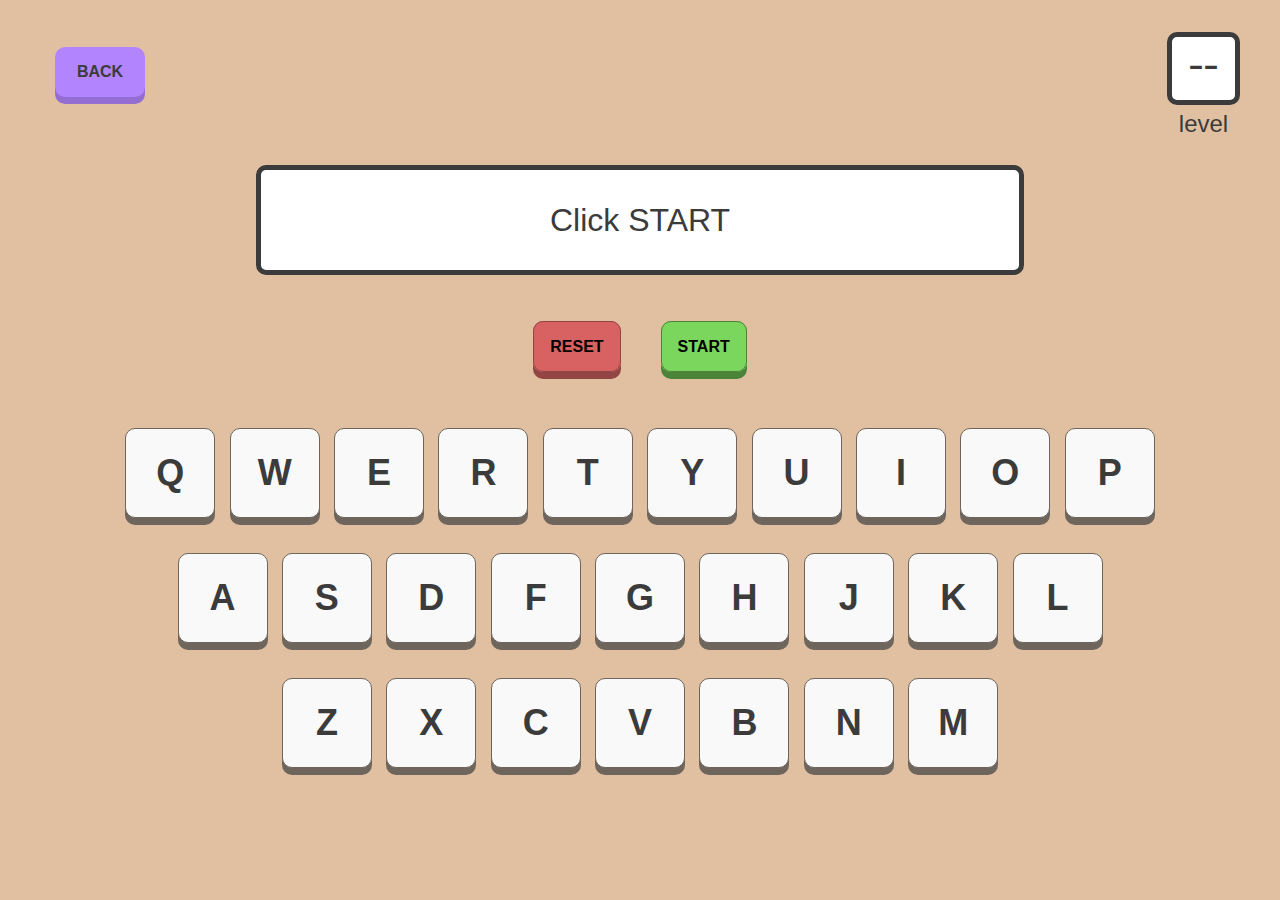
==== alphabetical.html @ af6d9aac "css edited - still have to edit home page for mobile" ====
<!DOCTYPE html>
<html lang="en">
<head>
    <meta charset="UTF-8">
    <meta http-equiv="X-UA-Compatible" content="IE=edge">
    <meta name="viewport" content="width=device-width, initial-scale=1.0">
    <link rel="preconnect" href="https://fonts.gstatic.com">
    <link href="https://fonts.googleapis.com/css2?family=Comfortaa:wght@300&display=swap" rel="stylesheet">
    <link rel="stylesheet" href="style.css">
    <title>Simon-Spells</title>
</head>
<body>
<div class="screen">
    <div class="top-display">
        <div class="back-btn"><a href="index.html" style="text-decoration: none; color: #3B3B3B;">back</a></div>
        <div class="level-display">
            <div id="level-number"></div>
            <div id="level-word">level</div>
        </div> 
    </div>

    <div class="whos-turn"></div>
    <div class="reset-start-btns">
        <a class = "btn--action"><span id="reset-btn" class="front-buttons">reset</span></a>
        <a class = "btn--action"><span id="start-btn" class="front-buttons">start</span></a>
    </div>
</div>
<!-- <div class="keyboard">
    <div class= "row1">
        <button class= "key" id="q">Q</button>
        <button class= "key" id="w">W</button>
        <button class= "key" id="e">E</button>
        <button class= "key" id="r">R</button>
        <button class= "key" id="t">T</button>
        <button class= "key" id="y">Y</button>
        <button class= "key" id="u">U</button>
        <button class= "key" id="i">I</button>
        <button class= "key" id="o">O</button>
        <button class= "key" id="p">P</button>
    </div>
    <div class="row2">
        <button class= "key" id="a">A</button>
        <button class= "key" id="s">S</button>
        <button class= "key" id="d">D</button>
        <button class= "key" id="f">F</button>
        <button class= "key" id="g">G</button>
        <button class= "key" id="h">H</button>
        <button class= "key" id="j">J</button>
        <button class= "key" id="k">K</button>
        <button class= "key" id="l">L</button>
    </div>
    <div class="row3">
        <button class= "key" id="z">Z</button>
        <button class= "key" id="x">X</button>
        <button class= "key" id="c">C</button>
        <button class= "key" id="v">V</button>
        <button class= "key" id="b">B</button>
        <button class= "key" id="n">N</button>
        <button class= "key" id="m">M</button>
    </div> -->
    <div class="keyboard">
        <div class= "row1">
            <a class = "btn--action"><div class= "key" id="q">Q</div></a>
            <a class = "btn--action"><div class= "key" id="w">W</div></a>
            <a class = "btn--action"><div class= "key" id="e">E</div></a>
            <a class = "btn--action"><div class= "key" id="r">R</div></a>
            <a class = "btn--action"><div class= "key" id="t">T</div></a>
            <a class = "btn--action"><div class= "key" id="y">Y</div></a>
            <a class = "btn--action"><div class= "key" id="u">U</div></a>
            <a class = "btn--action"><div class= "key" id="i">I</div></a>
            <a class = "btn--action"><div class= "key" id="o">O</div></a>
            <a class = "btn--action"><div class= "key" id="p">P</div></a>
        </div>
        <div class="row2">
            <a class = "btn--action"><div class= "key" id="a">A</div></a>
            <a class = "btn--action"><div class= "key" id="s">S</div></a>
            <a class = "btn--action"><div class= "key" id="d">D</div></a>
            <a class = "btn--action"><div class= "key" id="f">F</div></a>
            <a class = "btn--action"><div class= "key" id="g">G</div></a>
            <a class = "btn--action"><div class= "key" id="h">H</div></a>
            <a class = "btn--action"><div class= "key" id="j">J</div></a>
            <a class = "btn--action"><div class= "key" id="k">K</div></a>
            <a class = "btn--action"><div class= "key" id="l">L</div></a>
        </div>
        <div class="row3">
            <a class = "btn--action"><div class= "key" id="z">Z</div></a>
            <a class = "btn--action"><div class= "key" id="x">X</div></a>
            <a class = "btn--action"><div class= "key" id="c">C</div></a>
            <a class = "btn--action"><div class= "key" id="v">V</div></a>
            <a class = "btn--action"><div class= "key" id="b">B</div></a>
            <a class = "btn--action"><div class= "key" id="n">N</div></a>
            <a class = "btn--action"><div class= "key" id="m">M</div></a>
        </div>
    </div>

    <script src="alphabetical.js"></script>
</body>
</html>
---- style.css ----
body {
    color:#3B3B3B;
    background-color:#E1C0A2;
}
h1{
    color: #3B3B3B;
    font-family: 'Comfortaa', cursive;
    font-size: 4rem;
    letter-spacing: 2px;
    text-align: center;
    text-transform: uppercase;
    margin-top: 8vh;
}
/* .screen {
    border: 2rem solid #3B3B3B;
    max-width:1000px ;
    padding: 3rem;
    border-radius: 20px;
    background-color: #FAFAFA;
} */
/* 
h2{
    color: #3B3B3B;
    font-size: 2rem;
    text-align: center;
    margin: 5px;
} */

#simon-intro {
    max-width: 80%;
    margin-bottom: 8vh;
    margin-top: 0vh;
    margin-right: 10%;
    margin-left: 10%;
    line-height: 5vh;
    text-align: center;
    font-size: 21px;
}

.version-row {
    display: flex;
    justify-content: space-around;
    margin: 0 5%;
}

.version-boxes {
    box-sizing: border-box;
    height: 400px;
    width: 300px;
    font-family: Helvetica, sans-serif;
    font-size: 4vh;
    display: flex;
    align-items: center;
    justify-content: center;
    margin: 0.2em;
    box-sizing: border-box;
    box-shadow: 0 5px 10px 5px #6E655D;
    background-color: #FFF8F1;
    border-radius: 45px;
    border: 2px solid #6E655D;
    cursor: pointer;
    color: #3B3B3B;
    font-weight: bold;
    padding: 10px;
    text-decoration: none;
}
.version-textbox {
    width: 250px;
    color: #3B3B3B;
    font-family: Helvetica;
    font-size: 18px;
    letter-spacing: 0;
    text-align: center;
    text-decoration: none;
    margin: 5vh auto;
    display: flex;
    flex-direction: column;
    align-items: center;
}

.difficulty {
    text-transform: uppercase;
    color:#F0906D;
}
  
.btn--action:active .version-textbox {
    transform: translateY(5px);
}

/*Back Button*/
.back-btn {
    text-align: center;
    display: flex;
    justify-content:center;
    align-items: center;
    margin: 0 35%;
    height: 50px;
    width: 90px;
    background-color: #B284FE;
    box-shadow: 0 7px 0 0 #946dd3;
    border-radius: 10px;
    margin: 20px;
    font-size: 1rem;
    font-weight: 700;
    text-transform: uppercase;
    font-family: Arial, Helvetica, sans-serif;
    text-align: center;
}

.reset-start-btns {
    text-align: center;
    display: flex;
    justify-content:center;
    align-items: center;
    align-content:space-between;
    margin: 0 35%;
}

.front-buttons { 
    height: 50px;
    width: 90px;
    border-radius: 10px;
    margin: 20px;
    font-size: 1rem;
    padding: 1rem;
    font-weight: 700;
    text-decoration: none;
    text-align: center;
    transition: all .5s ease;
    position: relative;
    transition: all .5s ease;
}

#start-btn {
    font-family: Helvetica, sans-serif;
    text-transform: uppercase;
    background-color: #7BD65E;
    color: #000;
    transition: all .5s ease 0s; 
    border: 1.5px solid #4B8338;
    box-shadow: 0 7px 0 0 #4B8338;
}

#reset-btn {
    background-color: #D86262;
    font-family: Helvetica, sans-serif;
    text-transform: uppercase;
    color: #000;
    transition: all .5s ease 0s; 
    border: 1.5px solid #934545;
    box-shadow: 0 7px #934545;
}

.btn--action:active{
    transform: translateY(5px);
}

.top-display{
    display: flex;
    justify-content: space-between;
    margin: 3vh;
}

.level-display {
    text-align: center;
    display: flex;
    flex-direction: column;
    justify-content: flex-end;
    margin: 0px;
}

#level-number {
    width: 7vh;
    height: 7vh;
    border: 5px solid #3B3B3B;
    border-radius: 10px;
    margin: 5px;
    font-size: 5vh;
    text-align: center;
    background-color: white;
}

#level-word {
    color: #3B3B3B;
    font-size: 1.5rem;
    font-family: Helvetica, sans-serif;
}

.whos-turn{
    width: 60%;
    height: 100px;
    border: 5px solid #3B3B3B;
    border-radius: 10px;
    font-size: 2rem;
    font-family: Helvetica, sans-serif;
    text-align: center;
    margin-top: 0;
    margin-bottom: 7vh;
    margin-left: auto;
    margin-right: auto;
    display: flex;
    align-items: center;
    justify-content: center;
    background-color: #FFFFFF;
}

.keyboard {
    max-width: 80%;
    color: #3B3B3B;
    display: flex;
    flex-direction: column;
    margin:  0 auto;
    padding: 5vh;
    border-radius: 20px;
}
.row1 {
    margin: 2% 0% 0% 0%;
    display: flex;
    align-items: center;
    justify-content: center;
}
.row2 {
    margin-top: 2%;
    margin-left: auto;
    margin-right: auto;
    display: flex;
    align-items: center;
    justify-content: center;
}
.row3{
    display: flex;
    margin-top: 2%;
    margin-left: auto;
    margin-right: auto;
    align-items: center;
    justify-content: center;
}

.key{
    width: 10vh;
    height: 10vh;
    font-family: Helvetica, sans-serif;
    font-size: 4vh;
    display: flex;
    align-items: center;
    justify-content: center;
    margin: 0.2em;
    box-sizing: border-box;
    box-shadow: 0 7px 0 0 #6E655D;
    background-color: #F9F9F9;
    border-radius: 10px;
    border: 1px solid #6E655D;
    cursor: pointer;
    color: #3B3B3B;
    font-weight: bold;
    padding: 10px;
    text-decoration: none;
}


/* Media Responsive */
@media all 
        and (max-width: 825px) 
        and (min-width: 560px) 
        and (max-height: 540px) 
        and (min-height: 280px) 
        and (orientation:landscape) 
{
body {
    color:#3B3B3B;
    background-color:#E1C0A2;
            }
h1{
    color: #3B3B3B;
    font-family: 'Comfortaa', cursive;
    font-size: 4rem;
    letter-spacing: 2px;
    text-align: center;
    text-transform: uppercase;
    margin-top: 8vh;
}
h1{
    color: #3B3B3B;
    font-family: 'Comfortaa', cursive;
    font-size: 4rem;
    letter-spacing: 2px;
    text-align: center;
    text-transform: uppercase;
    margin-top: 8vh;
}
/* .screen {
    border: 2rem solid #3B3B3B;
    max-width:1000px ;
    padding: 3rem;
    border-radius: 20px;
    background-color: #FAFAFA;
} */
/* 
h2{
    color: #3B3B3B;
    font-size: 2rem;
    text-align: center;
    margin: 5px;
} */

#simon-intro {
    max-width: 80%;
    margin-bottom: 8vh;
    margin-top: 0vh;
    margin-right: 10%;
    margin-left: 10%;
    line-height: 5vh;
    text-align: center;
    font-size: 21px;
}

.version-row {
    display: flex;
    justify-content: space-around;
    margin: 0 5%;
}

.version-boxes {
    box-sizing: border-box;
    height: 400px;
    width: 300px;
    font-family: Helvetica, sans-serif;
    font-size: 4vh;
    display: flex;
    align-items: center;
    justify-content: center;
    margin: 0.2em;
    box-sizing: border-box;
    box-shadow: 0 5px 10px 5px #6E655D;
    background-color: #FFF8F1;
    border-radius: 45px;
    border: 2px solid #6E655D;
    cursor: pointer;
    color: #3B3B3B;
    font-weight: bold;
    padding: 10px;
    text-decoration: none;
}
.version-textbox {
    width: 250px;
    color: #3B3B3B;
    font-family: Helvetica;
    font-size: 18px;
    letter-spacing: 0;
    text-align: center;
    text-decoration: none;
    margin: 5vh auto;
    display: flex;
    flex-direction: column;
    align-items: center;
}

.difficulty {
    text-transform: uppercase;
    color:#F0906D;
}
  
.btn--action:active .version-textbox {
    transform: translateY(5px);
}

/*Back Button*/
.back-btn {
    text-align: center;
    display: flex;
    justify-content:center;
    align-items: center;
    margin: 3vh;
    height: 10vh;
    width: 20vh;
    background-color: #B284FE;
    box-shadow: 0 7px 0 0 #946dd3;
    border-radius: 10px;
    font-size: 0.75rem;
    font-weight: 500;
    text-transform: uppercase;
    font-family: Arial, Helvetica, sans-serif;
    text-align: center;
}

.reset-start-btns {
    text-align: center;
    display: flex;
    justify-content:center;
    align-items: center;
    align-content:space-between;
}

.front-buttons { 
    padding:2vh;
    border-radius: 10px;
    margin: 2vh;
    font-size: 0.75rem;
    font-weight: 500;
    text-decoration: none;
    text-align: center;
    transition: all .5s ease;
    position: relative;
    transition: all .5s ease;
}

#start-btn {
    width: 4px;
    height: 4px;;
    font-family: Helvetica, sans-serif;
    text-transform: uppercase;
    background-color: #7BD65E;
    color: #000;
    transition: all .5s ease 0s; 
    border: 1px solid #4B8338;
    box-shadow: 0 5px 0 0 #4B8338;
}

#reset-btn {
    background-color: #D86262;
    font-family: Helvetica, sans-serif;
    text-transform: uppercase;
    color: #000;
    transition: all .5s ease 0s; 
    border: 1px solid #934545;
    box-shadow: 0 7px #934545;
}

.btn--action:active{
    transform: translateY(3px);
}

.top-display{
    display: flex;
    justify-content: space-between;
    margin: 0;
}

.level-display {
    text-align: center;
    display: flex;
    flex-direction: column;
    justify-content: flex-end;
    margin: 0px;
}

#level-number {
    width: 10vh;
    height: 10vh;
    border: 3px solid #3B3B3B;
    border-radius: 10px;
    margin: 1vh;
    font-size: 8vh;
    text-align: center;
    background-color: white;
}

#level-word {
    color: #3B3B3B;
    font-size: 0.75rem;
    font-family: Helvetica, sans-serif;
}

.whos-turn{
    width: 50%;
    height: 12vh;
    border: 3px solid #3B3B3B;
    border-radius: 10px;
    font-size: 1rem;
    font-family: Helvetica, sans-serif;
    text-align: center;
    margin: 0 auto 5vh;
    display: flex;
    align-items: center;
    justify-content: center;
    background-color: #FFFFFF;
}

.keyboard {
    max-width: 80%;
    color: #3B3B3B;
    display: flex;
    flex-direction: column;
    margin:  0 auto;
    padding: 5vh;
    border-radius: 20px;
}
.row1 {
    margin: 2% 0% 0% 0%;
    display: flex;
    align-items: center;
    justify-content: center;
}
.row2 {
    margin-top: 2%;
    margin-left: auto;
    margin-right: auto;
    display: flex;
    align-items: center;
    justify-content: center;
}
.row3{
    display: flex;
    margin-top: 2%;
    margin-left: auto;
    margin-right: auto;
    align-items: center;
    justify-content: center;
}

.key{
    width: 15vh;
    height: 10vh;
    font-family: Helvetica, sans-serif;
    font-size: 4vh;
    display: flex;
    align-items: center;
    justify-content: center;
    margin: 0.2em;
    box-sizing: border-box;
    box-shadow: 0 5px 0 0 #6E655D;
    background-color: #F9F9F9;
    border-radius: 10px;
    border: 1px solid #6E655D;
    cursor: pointer;
    color: #3B3B3B;
    font-weight: bold;
    padding: 10px;
    text-decoration: none;
}

}
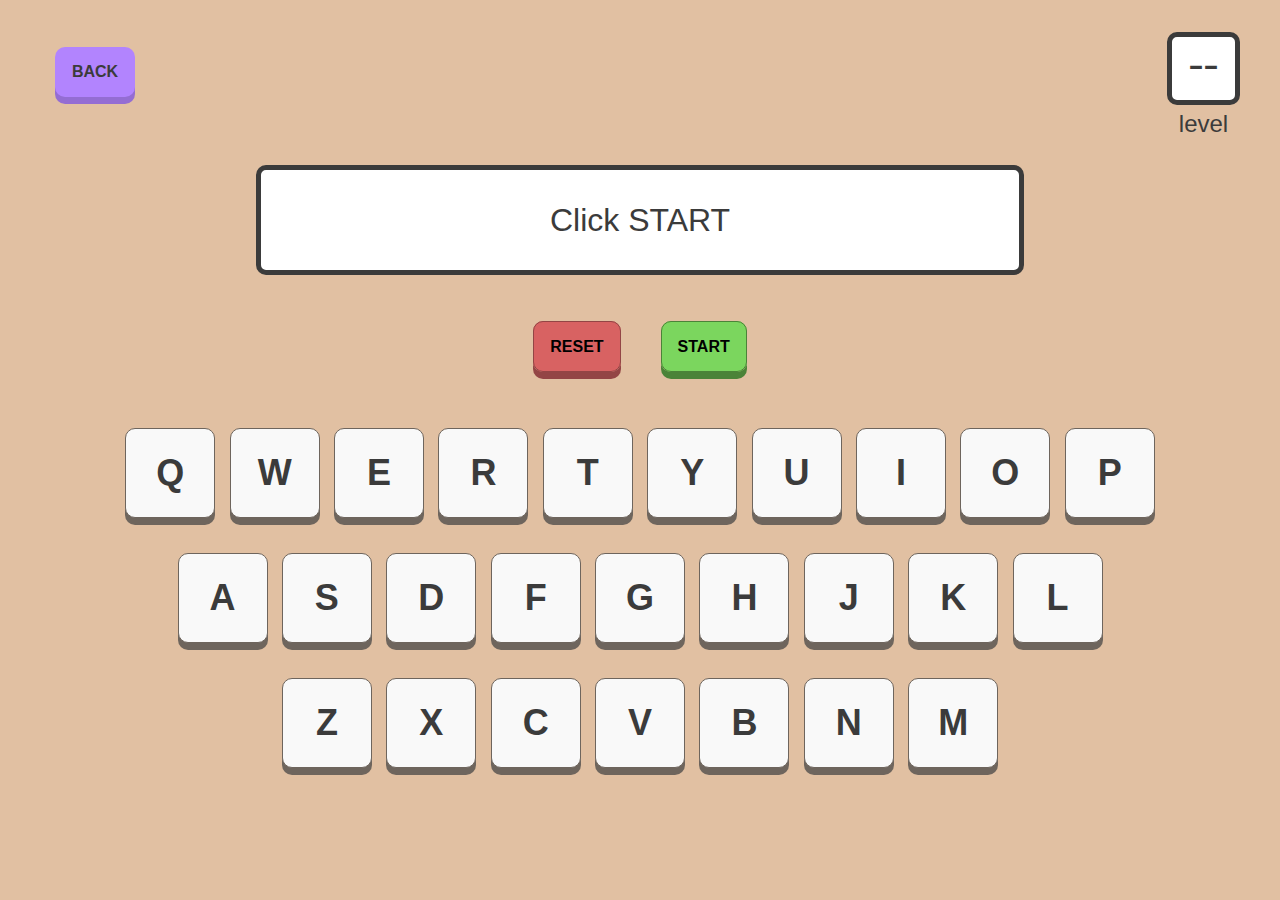
==== commit ffeaf846: "version 2.0 completed" ====
--- a/alphabetical.html
+++ b/alphabetical.html
@@ -9,8 +9,8 @@
     <link rel="stylesheet" href="style.css">
     <title>Simon-Spells</title>
 </head>
+
 <body>
-<div class="screen">
     <div class="top-display">
         <div class="back-btn"><a href="index.html" style="text-decoration: none; color: #3B3B3B;">back</a></div>
         <div class="level-display">
@@ -20,44 +20,12 @@
     </div>
 
     <div class="whos-turn"></div>
+
     <div class="reset-start-btns">
         <a class = "btn--action"><span id="reset-btn" class="front-buttons">reset</span></a>
         <a class = "btn--action"><span id="start-btn" class="front-buttons">start</span></a>
     </div>
-</div>
-<!-- <div class="keyboard">
-    <div class= "row1">
-        <button class= "key" id="q">Q</button>
-        <button class= "key" id="w">W</button>
-        <button class= "key" id="e">E</button>
-        <button class= "key" id="r">R</button>
-        <button class= "key" id="t">T</button>
-        <button class= "key" id="y">Y</button>
-        <button class= "key" id="u">U</button>
-        <button class= "key" id="i">I</button>
-        <button class= "key" id="o">O</button>
-        <button class= "key" id="p">P</button>
-    </div>
-    <div class="row2">
-        <button class= "key" id="a">A</button>
-        <button class= "key" id="s">S</button>
-        <button class= "key" id="d">D</button>
-        <button class= "key" id="f">F</button>
-        <button class= "key" id="g">G</button>
-        <button class= "key" id="h">H</button>
-        <button class= "key" id="j">J</button>
-        <button class= "key" id="k">K</button>
-        <button class= "key" id="l">L</button>
-    </div>
-    <div class="row3">
-        <button class= "key" id="z">Z</button>
-        <button class= "key" id="x">X</button>
-        <button class= "key" id="c">C</button>
-        <button class= "key" id="v">V</button>
-        <button class= "key" id="b">B</button>
-        <button class= "key" id="n">N</button>
-        <button class= "key" id="m">M</button>
-    </div> -->
+
     <div class="keyboard">
         <div class= "row1">
             <a class = "btn--action"><div class= "key" id="q">Q</div></a>
@@ -92,7 +60,6 @@
             <a class = "btn--action"><div class= "key" id="m">M</div></a>
         </div>
     </div>
-
-    <script src="alphabetical.js"></script>
+    <script src="/alphabetical.js"></script>
 </body>
 </html>--- a/style.css
+++ b/style.css
@@ -2,6 +2,9 @@
     color:#3B3B3B;
     background-color:#E1C0A2;
 }
+
+/* Intro/Index Page */
+/* Simon Header and Game Description */
 h1{
     color: #3B3B3B;
     font-family: 'Comfortaa', cursive;
@@ -11,20 +14,6 @@
     text-transform: uppercase;
     margin-top: 8vh;
 }
-/* .screen {
-    border: 2rem solid #3B3B3B;
-    max-width:1000px ;
-    padding: 3rem;
-    border-radius: 20px;
-    background-color: #FAFAFA;
-} */
-/* 
-h2{
-    color: #3B3B3B;
-    font-size: 2rem;
-    text-align: center;
-    margin: 5px;
-} */
 
 #simon-intro {
     max-width: 80%;
@@ -37,6 +26,7 @@
     font-size: 21px;
 }
 
+/* Version Boxes */
 .version-row {
     display: flex;
     justify-content: space-around;
@@ -53,29 +43,21 @@
     align-items: center;
     justify-content: center;
     margin: 0.2em;
-    box-sizing: border-box;
     box-shadow: 0 5px 10px 5px #6E655D;
     background-color: #FFF8F1;
     border-radius: 45px;
     border: 2px solid #6E655D;
     cursor: pointer;
     color: #3B3B3B;
-    font-weight: bold;
     padding: 10px;
-    text-decoration: none;
-}
+}
+
 .version-textbox {
     width: 250px;
     color: #3B3B3B;
     font-family: Helvetica;
     font-size: 18px;
-    letter-spacing: 0;
-    text-align: center;
-    text-decoration: none;
-    margin: 5vh auto;
-    display: flex;
-    flex-direction: column;
-    align-items: center;
+    text-align: center;
 }
 
 .difficulty {
@@ -87,15 +69,15 @@
     transform: translateY(5px);
 }
 
+/* Game Keyboard*/
 /*Back Button*/
 .back-btn {
     text-align: center;
     display: flex;
     justify-content:center;
     align-items: center;
-    margin: 0 35%;
     height: 50px;
-    width: 90px;
+    width: 80px;
     background-color: #B284FE;
     box-shadow: 0 7px 0 0 #946dd3;
     border-radius: 10px;
@@ -103,8 +85,7 @@
     font-size: 1rem;
     font-weight: 700;
     text-transform: uppercase;
-    font-family: Arial, Helvetica, sans-serif;
-    text-align: center;
+    font-family: Helvetica, sans-serif;
 }
 
 .reset-start-btns {
@@ -269,49 +250,28 @@
 body {
     color:#3B3B3B;
     background-color:#E1C0A2;
-            }
+}
+
 h1{
     color: #3B3B3B;
     font-family: 'Comfortaa', cursive;
-    font-size: 4rem;
+    font-size: 1.5rem;
     letter-spacing: 2px;
     text-align: center;
     text-transform: uppercase;
-    margin-top: 8vh;
-}
-h1{
-    color: #3B3B3B;
-    font-family: 'Comfortaa', cursive;
-    font-size: 4rem;
-    letter-spacing: 2px;
-    text-align: center;
-    text-transform: uppercase;
-    margin-top: 8vh;
-}
-/* .screen {
-    border: 2rem solid #3B3B3B;
-    max-width:1000px ;
-    padding: 3rem;
-    border-radius: 20px;
-    background-color: #FAFAFA;
-} */
-/* 
-h2{
-    color: #3B3B3B;
-    font-size: 2rem;
-    text-align: center;
-    margin: 5px;
-} */
+    margin-top: 5vh;
+    margin-bottom: 3vh;
+}
 
 #simon-intro {
     max-width: 80%;
-    margin-bottom: 8vh;
+    margin-bottom: 3vh;
     margin-top: 0vh;
     margin-right: 10%;
     margin-left: 10%;
     line-height: 5vh;
     text-align: center;
-    font-size: 21px;
+    font-size: 15px;
 }
 
 .version-row {
@@ -322,34 +282,31 @@
 
 .version-boxes {
     box-sizing: border-box;
-    height: 400px;
-    width: 300px;
+    height: 150px;
+    width: 200px;
     font-family: Helvetica, sans-serif;
     font-size: 4vh;
     display: flex;
     align-items: center;
     justify-content: center;
-    margin: 0.2em;
-    box-sizing: border-box;
+    margin: 10vh;
     box-shadow: 0 5px 10px 5px #6E655D;
     background-color: #FFF8F1;
     border-radius: 45px;
     border: 2px solid #6E655D;
     cursor: pointer;
     color: #3B3B3B;
-    font-weight: bold;
     padding: 10px;
+}
+
+.version-textbox {
+    color: #3B3B3B;
+    font-family: Helvetica;
+    font-size: 13px;
+    letter-spacing: 0;
+    text-align: center;
     text-decoration: none;
-}
-.version-textbox {
-    width: 250px;
-    color: #3B3B3B;
-    font-family: Helvetica;
-    font-size: 18px;
-    letter-spacing: 0;
-    text-align: center;
-    text-decoration: none;
-    margin: 5vh auto;
+    margin: 3vh auto;
     display: flex;
     flex-direction: column;
     align-items: center;
@@ -357,6 +314,7 @@
 
 .difficulty {
     text-transform: uppercase;
+    margin: 0;
     color:#F0906D;
 }
   
@@ -364,6 +322,7 @@
     transform: translateY(5px);
 }
 
+/* Game Keyboard */
 /*Back Button*/
 .back-btn {
     text-align: center;
@@ -371,8 +330,8 @@
     justify-content:center;
     align-items: center;
     margin: 3vh;
-    height: 10vh;
-    width: 20vh;
+    height: 8vh;
+    width: 15vh;
     background-color: #B284FE;
     box-shadow: 0 7px 0 0 #946dd3;
     border-radius: 10px;
@@ -405,8 +364,6 @@
 }
 
 #start-btn {
-    width: 4px;
-    height: 4px;;
     font-family: Helvetica, sans-serif;
     text-transform: uppercase;
     background-color: #7BD65E;
@@ -423,7 +380,7 @@
     color: #000;
     transition: all .5s ease 0s; 
     border: 1px solid #934545;
-    box-shadow: 0 7px #934545;
+    box-shadow: 0 5px #934545;
 }
 
 .btn--action:active{
@@ -485,12 +442,14 @@
     padding: 5vh;
     border-radius: 20px;
 }
+
 .row1 {
     margin: 2% 0% 0% 0%;
     display: flex;
     align-items: center;
     justify-content: center;
 }
+
 .row2 {
     margin-top: 2%;
     margin-left: auto;
@@ -499,6 +458,7 @@
     align-items: center;
     justify-content: center;
 }
+
 .row3{
     display: flex;
     margin-top: 2%;
@@ -528,5 +488,4 @@
     padding: 10px;
     text-decoration: none;
 }
-
 }